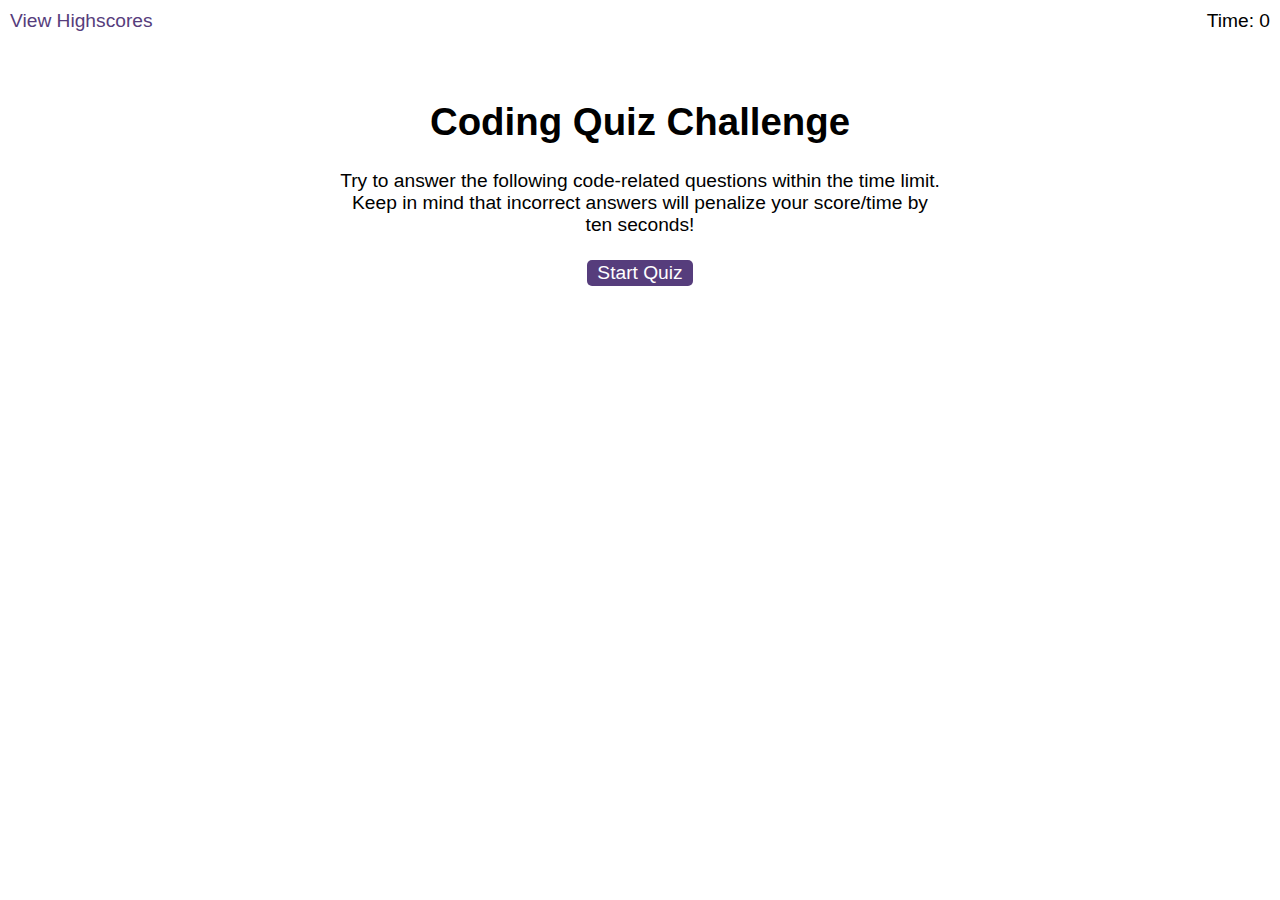
==== index.html @ ef0ba1f0 "Updated on files" ====
<!DOCTYPE html>
<html lang="en-gb">
  <head>
    <meta charset="UTF-8" />
    <meta name="viewport" content="width=device-width, initial-scale=1.0" />
    <meta http-equiv="X-UA-Compatible" content="ie=edge" />
    <title>Coding Quiz</title>

    <link rel="stylesheet" href="./assets/css/styles.css" />
  </head>

  <body>
    <div class="scores"><a href="./highscores.html">View Highscores</a></div>

    <div class="timer">Time: <span id="time">0</span></div>

    <div class="wrapper">
      <div id="start-screen" class="start">
        <h1>Coding Quiz Challenge</h1>
        <p>
          Try to answer the following code-related questions within the time
          limit. Keep in mind that incorrect answers will penalize your
          score/time by ten seconds!
        </p>
        <button id="start">Start Quiz</button>
      </div>

      <div id="questions" class="hide">
        <h2 id="question-title"></h2>
        <div id="choices" class="choices"></div>
      </div>

      <div id="end-screen" class="hide">
        <h2>All done!</h2>
        <p>Your final score is <span id="final-score"></span>.</p>
        <p>
          Enter initials: <input type="text" id="initials" max="3" />
          <button id="submit">Submit</button>
        </p>
      </div>

      <div id="feedback" class="feedback hide"></div>
    </div>

    <script src="./assets/js/questions.js"></script>
    <script src="./assets/js/logic.js"></script>
  </body>
</html>
---- assets/css/styles.css ----
body {
  font-family: Arial;
  font-size: 120%;
}

a {
  color: #563d7c;
  text-decoration: none;
  transition: color 0.1s;
}

a:hover {
  color: #8570a5;
}

button {
  display: inline-block;
  margin: 5px;
  cursor: pointer;
  font-size: 100%;
  background-color: #563d7c;
  border-radius: 5px;
  padding: 2px 10px;
  color: white;
  border: 0;
  transition: background-color 0.1s;
}

button:hover {
  background-color: #8570a5;
}

.choices button {
  display: block;
}

input[type="text"] {
  font-size: 100%;
}

ol {
  padding-left: 0px;
  max-height: 400px;
  overflow: auto;
}

li {
  padding: 5px;
  list-style: decimal inside none;
}

li:nth-child(odd) {
  background-color: #f3edfc;
}

.wrapper {
  margin: 100px auto 0 auto;
  max-width: 600px;
}

.hide {
  display: none;
}

.start {
  text-align: center;
}

.scores {
  position: absolute;
  top: 10px;
  left: 10px;
}

.feedback {
  font-style: italic;
  font-size: 120%;
  margin-top: 20px;
  padding-top: 10px;
  color: gray;
  border-top: 2px solid #ccc;
}

.timer {
  position: absolute;
  top: 10px;
  right: 10px;
}
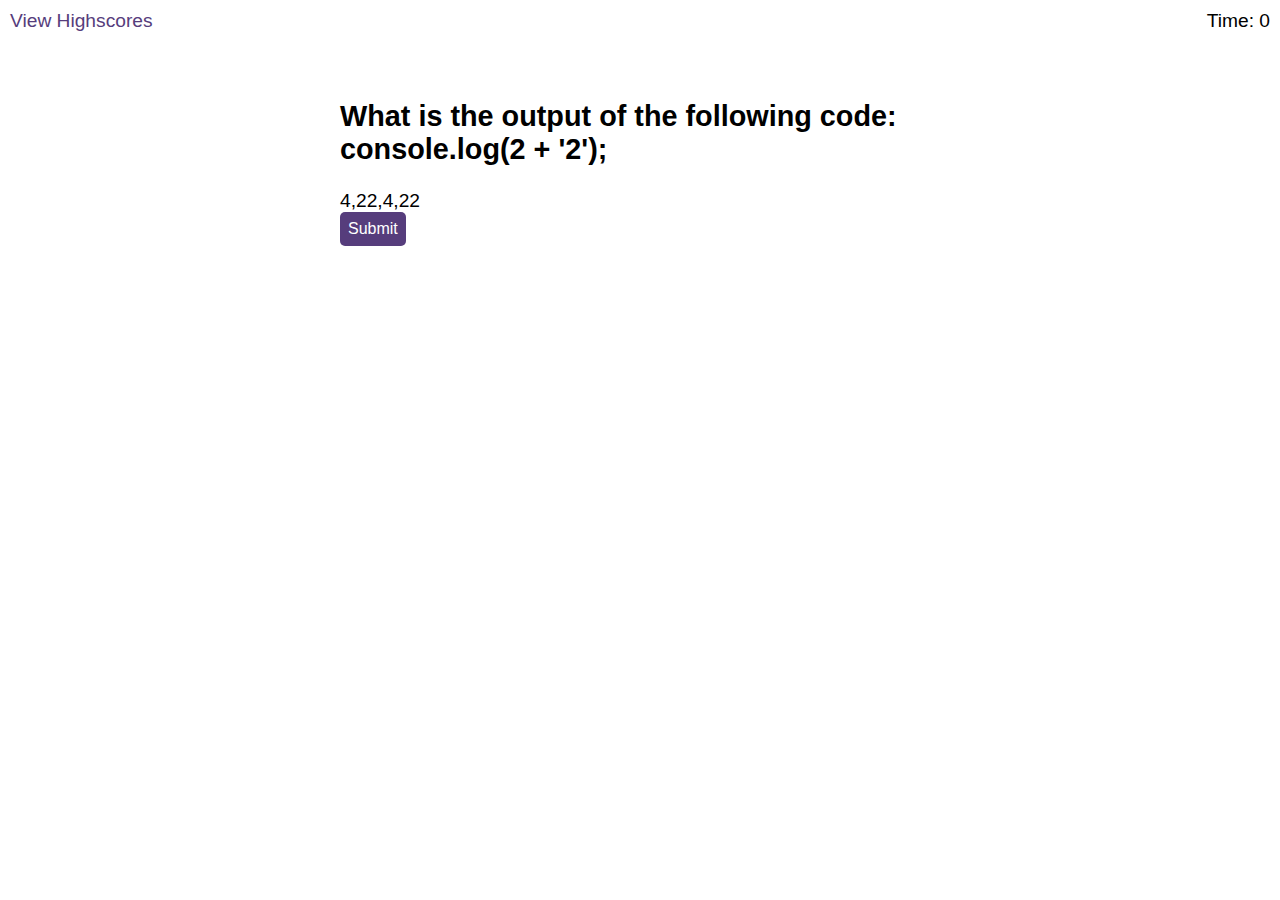
==== commit c00cf0a9: "updated assests/ index.html filr" ====
--- a/index.html
+++ b/index.html
@@ -10,7 +10,7 @@
   </head>
 
   <body>
-    <div class="scores"><a href="./highscores.html">View Highscores</a></div>
+    <div class="scores"><a href="highscores.html">View Highscores</a></div>
 
     <div class="timer">Time: <span id="time">0</span></div>
 
@@ -22,24 +22,16 @@
           limit. Keep in mind that incorrect answers will penalize your
           score/time by ten seconds!
         </p>
-        <button id="start">Start Quiz</button>
+        <button id="start" onclick="loadQuiz()">Start Quiz</button>
+      </div>
+      <div id="questions" class="hide">
+        <h2 id="question-title"></h2>
+        <div id="choices"></div>
       </div>
 
-      <div id="questions" class="hide">
-        <h2 id="question-title"></h2>
-        <div id="choices" class="choices"></div>
+      <div>
+        <button id="submit">Submit</button>
       </div>
-
-      <div id="end-screen" class="hide">
-        <h2>All done!</h2>
-        <p>Your final score is <span id="final-score"></span>.</p>
-        <p>
-          Enter initials: <input type="text" id="initials" max="3" />
-          <button id="submit">Submit</button>
-        </p>
-      </div>
-
-      <div id="feedback" class="feedback hide"></div>
     </div>
 
     <script src="./assets/js/questions.js"></script>
--- a/assets/css/styles.css
+++ b/assets/css/styles.css
@@ -1,6 +1,7 @@
 body {
   font-family: Arial;
   font-size: 120%;
+  /* justify-content: center; */
 }
 
 a {
@@ -13,26 +14,6 @@
   color: #8570a5;
 }
 
-button {
-  display: inline-block;
-  margin: 5px;
-  cursor: pointer;
-  font-size: 100%;
-  background-color: #563d7c;
-  border-radius: 5px;
-  padding: 2px 10px;
-  color: white;
-  border: 0;
-  transition: background-color 0.1s;
-}
-
-button:hover {
-  background-color: #8570a5;
-}
-
-.choices button {
-  display: block;
-}
 
 input[type="text"] {
   font-size: 100%;
@@ -47,12 +28,21 @@
 li {
   padding: 5px;
   list-style: decimal inside none;
+  align-items: start;
 }
-
+ul {
+  list-style-type: none;
+  padding: 0;
+  /* align-items: start;
+  justify-content: left; */
+}
 li:nth-child(odd) {
   background-color: #f3edfc;
 }
 
+ul li {
+  align-items: flex-start;
+}
 .wrapper {
   margin: 100px auto 0 auto;
   max-width: 600px;
@@ -71,6 +61,7 @@
   top: 10px;
   left: 10px;
 }
+/* --------------------High Score HTML ------------- */
 
 .feedback {
   font-style: italic;
@@ -86,3 +77,47 @@
   top: 10px;
   right: 10px;
 }
+
+
+/* --------------------Quiz Container------------- */
+.quiz-container {
+  text-align: left;
+  border-radius: 10px;
+  box-shadow: 0 0 10px 2px rgba(100, 100, 100, 0.1);
+  width: 700px;
+  justify-content: center;
+  max-width: 100%;
+  overflow: hidden;
+}
+
+.quiz-header {
+  padding: 2rem;
+}
+
+button {
+  display: inline-block;
+  /* display: block; */
+  margin: 0;
+  cursor: pointer;
+  font-size: 100%;
+  font-size: 1rem;
+  background-color: #563d7c;
+  border-radius: 5px;
+  padding: 2px 10px;
+  padding: .5rem;
+  color: white;
+  border: #563d7c;
+  transition: background-color 0.1s;
+  font-family: inherit;
+}
+
+button:hover {
+  background-color: #8570a5;
+}
+
+.choices button {
+  display: block;
+  justify-content: center;
+}
+
+/* --------------------Submit Button------------- */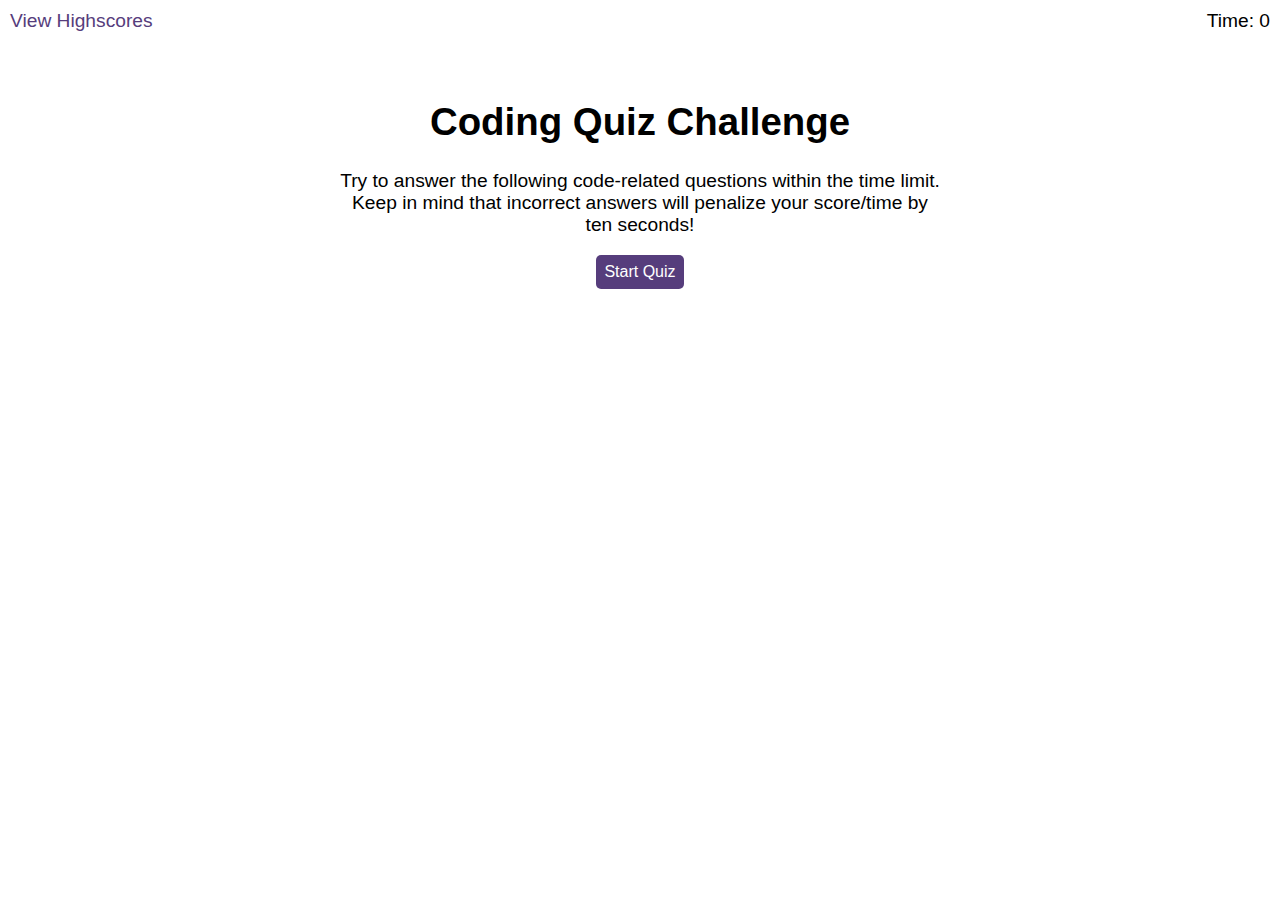
==== commit ddf07d35: "git" ====
--- a/index.html
+++ b/index.html
@@ -1,40 +1,51 @@
 <!DOCTYPE html>
 <html lang="en-gb">
-  <head>
-    <meta charset="UTF-8" />
-    <meta name="viewport" content="width=device-width, initial-scale=1.0" />
-    <meta http-equiv="X-UA-Compatible" content="ie=edge" />
-    <title>Coding Quiz</title>
 
-    <link rel="stylesheet" href="./assets/css/styles.css" />
-  </head>
+<head>
+  <meta charset="UTF-8" />
+  <meta name="viewport" content="width=device-width, initial-scale=1.0" />
+  <meta http-equiv="X-UA-Compatible" content="ie=edge" />
+  <title>Coding Quiz</title>
 
-  <body>
-    <div class="scores"><a href="highscores.html">View Highscores</a></div>
+  <link rel="stylesheet" href="./assets/css/styles.css" />
+</head>
 
-    <div class="timer">Time: <span id="time">0</span></div>
+<body>
+  <div class="scores"><a href="highscores.html">View Highscores</a></div>
 
-    <div class="wrapper">
-      <div id="start-screen" class="start">
-        <h1>Coding Quiz Challenge</h1>
-        <p>
-          Try to answer the following code-related questions within the time
-          limit. Keep in mind that incorrect answers will penalize your
-          score/time by ten seconds!
-        </p>
-        <button id="start" onclick="loadQuiz()">Start Quiz</button>
+  <div class="timer">Time: <span id="time">0</span></div>
+
+  <div class="wrapper">
+    <div id="start-screen" class="start">
+      <h1>Coding Quiz Challenge</h1>
+      <p>
+        Try to answer the following code-related questions within the time
+        limit. Keep in mind that incorrect answers will penalize your
+        score/time by ten seconds!
+      </p>
+      <button id="start">Start Quiz</button>
+    </div>    
+    <div id="result">
+        <!-- Results -->
+        </div>
+    <div id="questions" class="hide">
+      <h2 id="question-title"></h2>
+      <div id="choices">
+      
+        
+    
       </div>
-      <div id="questions" class="hide">
-        <h2 id="question-title"></h2>
-        <div id="choices"></div>
-      </div>
-
-      <div>
-        <button id="submit">Submit</button>
-      </div>
+      
+    
     </div>
 
-    <script src="./assets/js/questions.js"></script>
-    <script src="./assets/js/logic.js"></script>
-  </body>
-</html>
+    <div class="hide">
+      <button id="submit">Submit</button>
+    </div>
+  </div>
+
+  <script src="./assets/js/questions.js"></script>
+  <script src="./assets/js/logic.js"></script>
+</body>
+
+</html>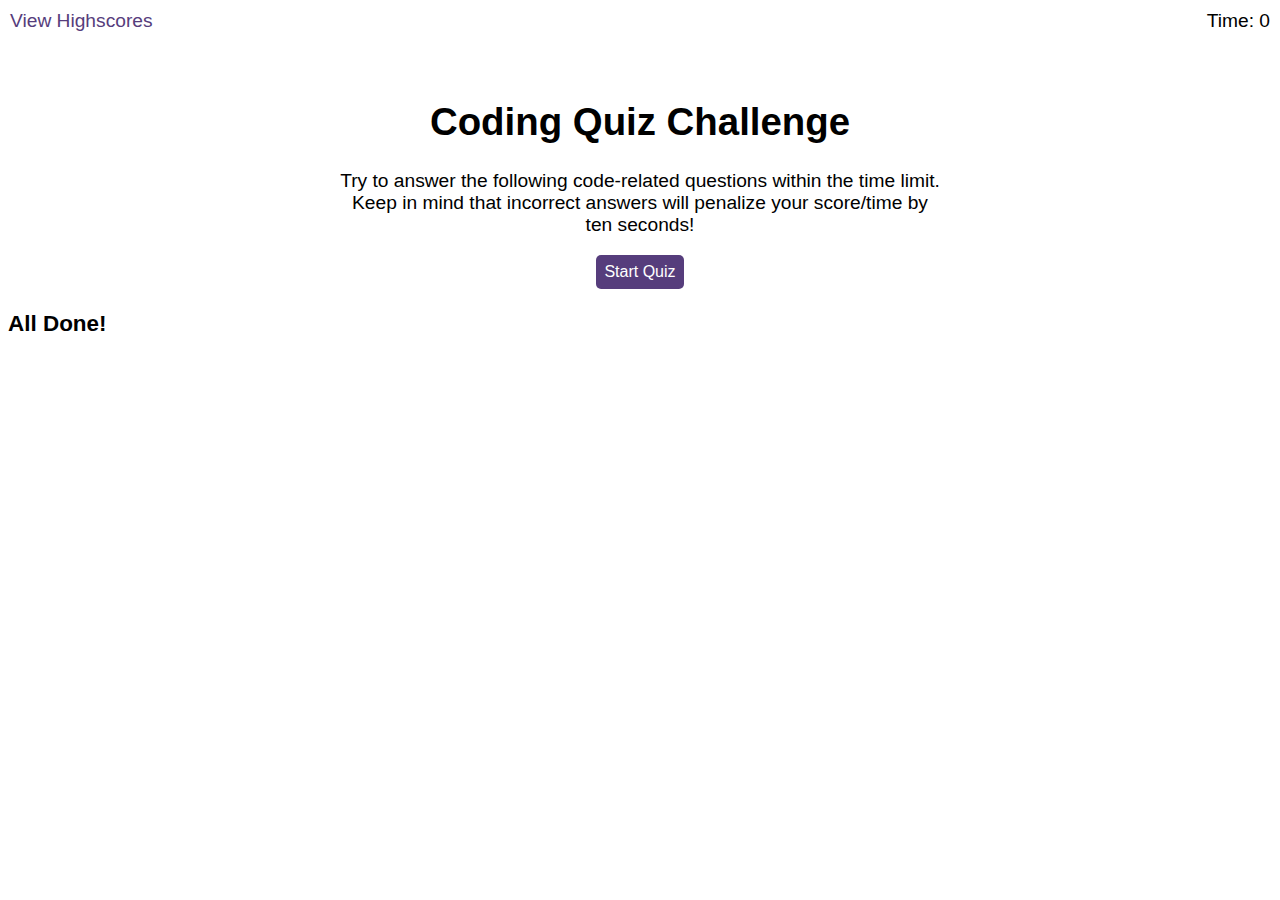
==== commit 7b7d663b: "endScreen initials issue solved" ====
--- a/index.html
+++ b/index.html
@@ -24,26 +24,50 @@
         score/time by ten seconds!
       </p>
       <button id="start">Start Quiz</button>
-    </div>    
+    </div>
     <div id="result">
-        <!-- Results -->
-        </div>
+      <!-- Results -->
+    </div>
     <div id="questions" class="hide">
       <h2 id="question-title"></h2>
       <div id="choices">
-      
-        
-    
+        <ol id="q-list">
+          <li></li>
+          <li></li>
+          <li></li>
+          <li></li>
+        </ol>
+
       </div>
-      
-    
-    </div>
 
     <div class="hide">
       <button id="submit">Submit</button>
     </div>
   </div>
 
+  <div id="end-screen" class="hide">
+    <h2>All done!</h2>
+    <p>Your final score is <span id="final-score"></span>.</p>
+    <p>
+      Enter initials: <input type="text" id="initials" max="3" />
+      <button id="submit">Submit</button>
+    </p>
+  </div>
+
+  <div id="feedback" class="feedback hide"></div>
+</div>
+
+
+<div class="finish-section">
+  <h3>All Done!</h3>
+
+  <p id="result"> </p>
+  <p id="errorSmg"></p>
+
+
+
+
+
   <script src="./assets/js/questions.js"></script>
   <script src="./assets/js/logic.js"></script>
 </body>
--- a/assets/css/styles.css
+++ b/assets/css/styles.css
@@ -30,12 +30,14 @@
   list-style: decimal inside none;
   align-items: start;
 }
+
 ul {
   list-style-type: none;
   padding: 0;
   /* align-items: start;
   justify-content: left; */
 }
+
 li:nth-child(odd) {
   background-color: #f3edfc;
 }
@@ -43,6 +45,7 @@
 ul li {
   align-items: flex-start;
 }
+
 .wrapper {
   margin: 100px auto 0 auto;
   max-width: 600px;
@@ -61,6 +64,7 @@
   top: 10px;
   left: 10px;
 }
+
 /* --------------------High Score HTML ------------- */
 
 .feedback {
@@ -115,9 +119,14 @@
   background-color: #8570a5;
 }
 
-.choices button {
-  display: block;
+#choices  {
+  display: flex;
+  flex-direction: column;
   justify-content: center;
+  
 }
 
+
+
+
 /* --------------------Submit Button------------- */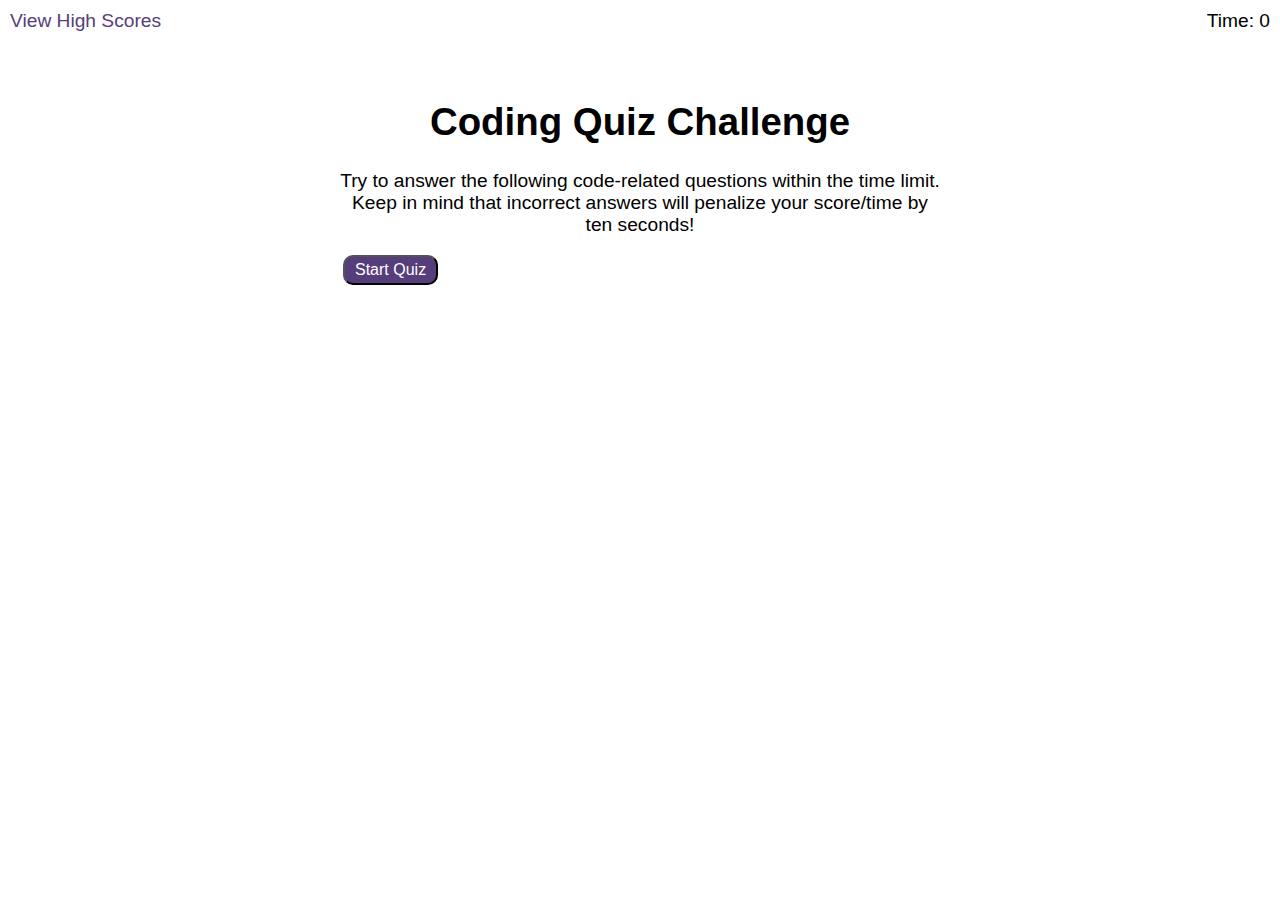
==== commit b61c7431: "submit button" ====
--- a/index.html
+++ b/index.html
@@ -11,7 +11,7 @@
 </head>
 
 <body>
-  <div class="scores"><a href="highscores.html">View Highscores</a></div>
+  <div class="scores"><a href="highscores.html">View High Scores</a></div>
 
   <div class="timer">Time: <span id="time">0</span></div>
 
@@ -40,36 +40,26 @@
 
       </div>
 
-    <div class="hide">
-      <button id="submit">Submit</button>
+      <div class="hide">
+        <button id="submit">Submit</button>
+      </div>
     </div>
+
+    <div id="end-screen" class="hide">
+      <h2>All done!</h2>
+      <p>Your final score is <span id="final-score"></span>.</p>
+      <p>
+        Enter initials: <input type="text" id="initials" max="3" />
+        <button id="submit">Submit</button>
+      </p>
+    </div>
+
+    <div id="feedback" class="feedback hide"></div>
   </div>
 
-  <div id="end-screen" class="hide">
-    <h2>All done!</h2>
-    <p>Your final score is <span id="final-score"></span>.</p>
-    <p>
-      Enter initials: <input type="text" id="initials" max="3" />
-      <button id="submit">Submit</button>
-    </p>
-  </div>
 
-  <div id="feedback" class="feedback hide"></div>
-</div>
-
-
-<div class="finish-section">
-  <h3>All Done!</h3>
-
-  <p id="result"> </p>
-  <p id="errorSmg"></p>
-
-
-
-
-
-  <script src="./assets/js/questions.js"></script>
-  <script src="./assets/js/logic.js"></script>
+    <script src="./assets/js/questions.js"></script>
+    <script src="./assets/js/logic.js"></script>
 </body>
 
 </html>--- a/assets/css/styles.css
+++ b/assets/css/styles.css
@@ -1,132 +1,96 @@
 body {
   font-family: Arial;
-  font-size: 120%;
-  /* justify-content: center; */
+  font-size: 120%
 }
-
 a {
   color: #563d7c;
   text-decoration: none;
-  transition: color 0.1s;
+  transition: color .1s
 }
-
 a:hover {
-  color: #8570a5;
+  color: #8570a5
 }
-
-
-input[type="text"] {
-  font-size: 100%;
+input[type=text] {
+  font-size: 100%
 }
-
 ol {
-  padding-left: 0px;
+  padding-left: 0;
   max-height: 400px;
-  overflow: auto;
+  overflow: auto
 }
-
 li {
   padding: 5px;
   list-style: decimal inside none;
-  align-items: start;
+  align-items: start
 }
-
 ul {
   list-style-type: none;
-  padding: 0;
-  /* align-items: start;
-  justify-content: left; */
+  padding: 0
 }
-
 li:nth-child(odd) {
-  background-color: #f3edfc;
+  background-color: #f3edfc
 }
-
 ul li {
-  align-items: flex-start;
+  align-items: flex-start
 }
-
 .wrapper {
   margin: 100px auto 0 auto;
-  max-width: 600px;
+  max-width: 600px
 }
-
 .hide {
-  display: none;
+  display: none
 }
-
 .start {
-  text-align: center;
+  text-align: center
 }
-
 .scores {
   position: absolute;
   top: 10px;
-  left: 10px;
+  left: 10px
 }
-
-/* --------------------High Score HTML ------------- */
-
 .feedback {
   font-style: italic;
   font-size: 120%;
   margin-top: 20px;
   padding-top: 10px;
   color: gray;
-  border-top: 2px solid #ccc;
+  border-top: 2px solid #ccc
 }
-
 .timer {
   position: absolute;
   top: 10px;
-  right: 10px;
+  right: 10px
 }
-
-
-/* --------------------Quiz Container------------- */
 .quiz-container {
   text-align: left;
   border-radius: 10px;
-  box-shadow: 0 0 10px 2px rgba(100, 100, 100, 0.1);
+  box-shadow: 0 0 10px 2px rgba(100,100,100,.1);
   width: 700px;
   justify-content: center;
   max-width: 100%;
-  overflow: hidden;
+  overflow: hidden
 }
-
 .quiz-header {
-  padding: 2rem;
+  padding: 2rem
 }
-
 button {
-  display: inline-block;
-  /* display: block; */
-  margin: 0;
+  display: block;
+  margin: 3px;
   cursor: pointer;
   font-size: 100%;
   font-size: 1rem;
   background-color: #563d7c;
-  border-radius: 5px;
-  padding: 2px 10px;
-  padding: .5rem;
-  color: white;
-  border: #563d7c;
-  transition: background-color 0.1s;
-  font-family: inherit;
+  border-radius: 10px;
+  padding: 4px 10px;
+  padding: .5 rem;
+  color: #fff;
+  font-family: inherit
 }
-
 button:hover {
-  background-color: #8570a5;
+  background-color: #8570a5
 }
-
-#choices  {
+#choices {
   display: flex;
   flex-direction: column;
-  justify-content: center;
-  
-}
-
-
-
-
-/* --------------------Submit Button------------- */+  justify-content: center
+}/* --------------------Submit Button------------- */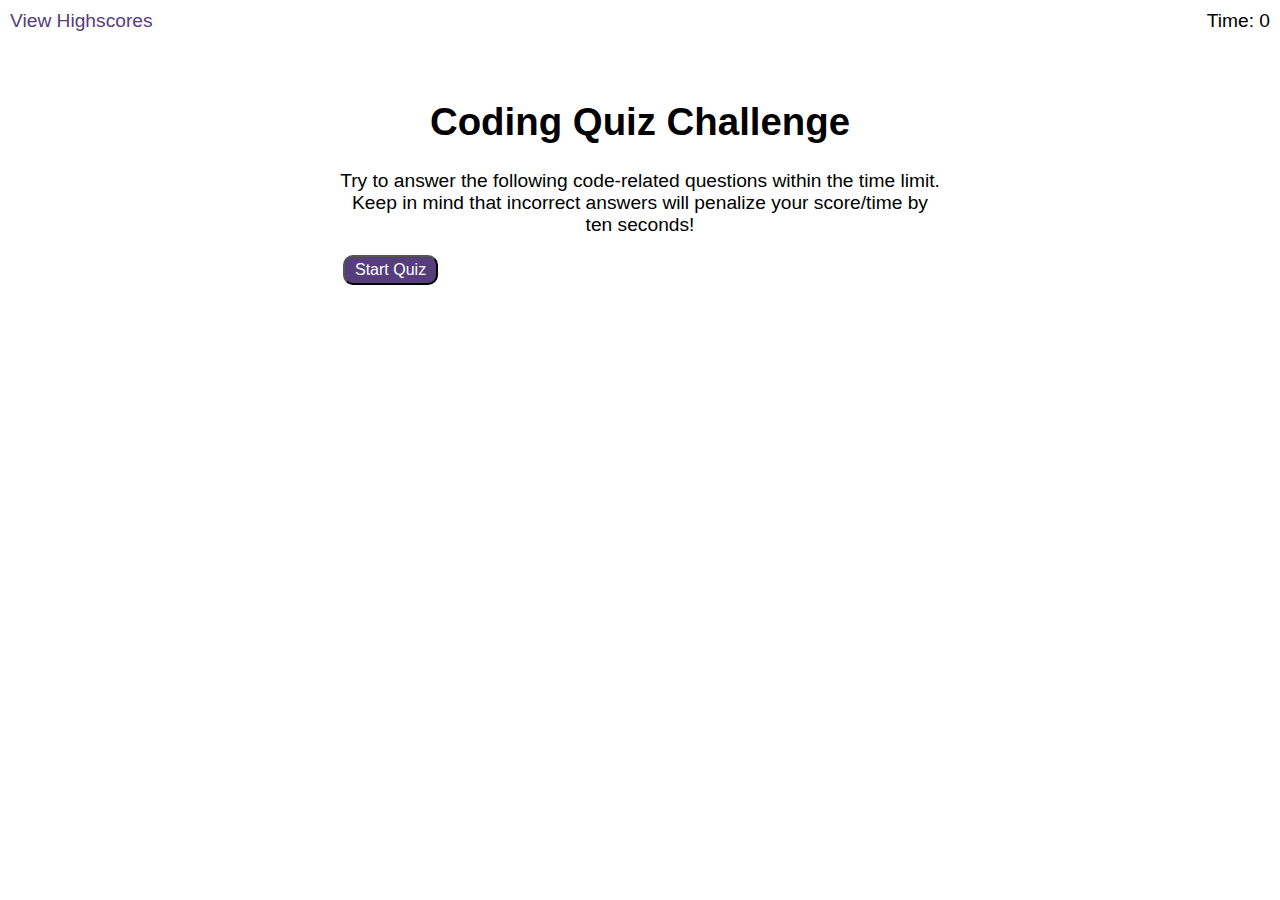
==== commit adb92705: "submit button issue solved" ====
--- a/index.html
+++ b/index.html
@@ -11,7 +11,7 @@
 </head>
 
 <body>
-  <div class="scores"><a href="highscores.html">View High Scores</a></div>
+  <div class="scores"><a href="highscores.html">View Highscores</a></div>
 
   <div class="timer">Time: <span id="time">0</span></div>
 
@@ -40,9 +40,9 @@
 
       </div>
 
-      <div class="hide">
+      <!-- <div class="hide">
         <button id="submit">Submit</button>
-      </div>
+      </div> -->
     </div>
 
     <div id="end-screen" class="hide">
@@ -50,7 +50,7 @@
       <p>Your final score is <span id="final-score"></span>.</p>
       <p>
         Enter initials: <input type="text" id="initials" max="3" />
-        <button id="submit">Submit</button>
+        <button id="submit" href="highscores.html">Submit</button>
       </p>
     </div>
 
